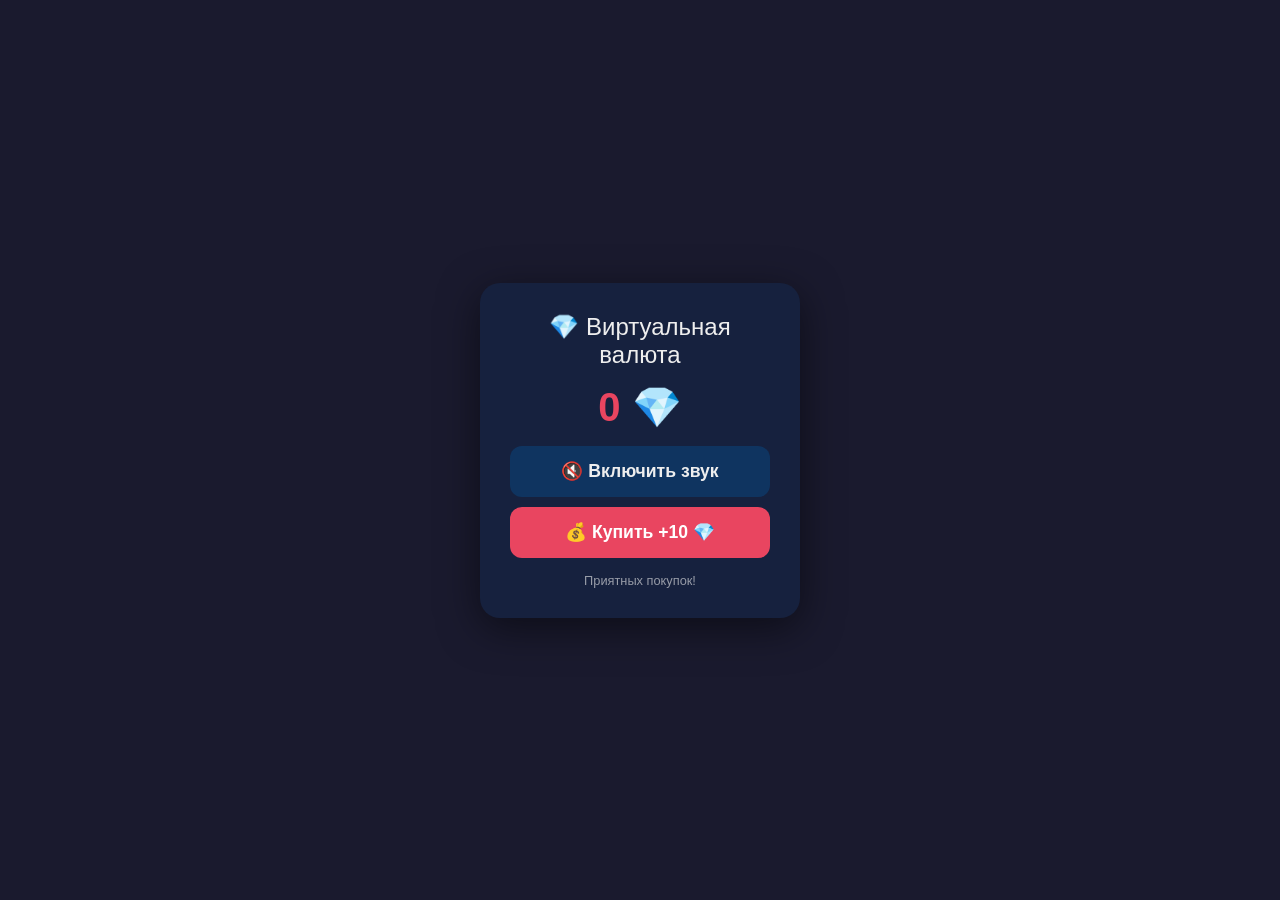
==== index.html @ 6dcc49ac "Add files via upload" ====
<!DOCTYPE html>
<html lang="ru">
<head>
    <meta charset="UTF-8">
    <meta name="viewport" content="width=device-width, initial-scale=1.0">
    <title>Магазин Виртов</title>
    <script src="https://telegram.org/js/telegram-web-app.js"></script>
    <style>
        * {
            margin: 0;
            padding: 0;
            box-sizing: border-box;
        }
        
        body {
            background: #1a1a2e;
            color: #eee;
            font-family: 'Segoe UI', sans-serif;
            display: flex;
            flex-direction: column;
            align-items: center;
            justify-content: center;
            min-height: 100vh;
            padding: 20px;
            user-select: none;
            -webkit-tap-highlight-color: transparent;
        }
        
        .card {
            background: #16213e;
            border-radius: 20px;
            padding: 30px;
            text-align: center;
            max-width: 320px;
            width: 100%;
            box-shadow: 0 10px 40px rgba(0,0,0,0.5);
        }
        
        .title {
            font-size: 1.5em;
            margin-bottom: 15px;
        }
        
        .balance {
            font-size: 2.5em;
            font-weight: bold;
            color: #e94560;
            margin: 15px 0;
        }
        
        .btn {
            display: block;
            width: 100%;
            padding: 15px;
            margin: 10px 0;
            border: none;
            border-radius: 12px;
            font-size: 1.1em;
            font-weight: bold;
            cursor: pointer;
            transition: transform 0.1s, box-shadow 0.1s;
        }
        
        .btn:active {
            transform: scale(0.95);
        }
        
        .btn-buy {
            background: #e94560;
            color: white;
        }
        
        .btn-sound {
            background: #0f3460;
            color: #eee;
        }
        
        .btn-sound.active {
            background: #1a8a3f;
        }

        .pulse {
            animation: pulse 0.3s ease-out;
        }
        
        @keyframes pulse {
            0% { transform: scale(1); }
            50% { transform: scale(1.1); background: #ff6b81; }
            100% { transform: scale(1); }
        }
    </style>
</head>
<body>
    <div class="card">
        <div class="title">💎 Виртуальная валюта</div>
        <div class="balance" id="balance">0 💎</div>
        <button class="btn btn-sound" id="btnSound">🔇 Включить звук</button>
        <button class="btn btn-buy" id="btnBuy">💰 Купить +10 💎</button>
        <p style="margin-top: 15px; font-size: 0.8em; opacity: 0.6;">Приятных покупок!</p>
    </div>

    <audio id="bgMusic" loop preload="auto">
        <source src="bg-music.mp3" type="audio/mpeg">
    </audio>
    <audio id="clickSound" preload="auto">
        <source src="click.mp3" type="audio/mpeg">
    </audio>
    <audio id="buySound" preload="auto">
        <source src="buy.mp3" type="audio/mpeg">
    </audio>

    <script>
        const tg = window.Telegram.WebApp;
        tg.expand();
        
        let balance = 0;
        let soundEnabled = false;
        
        const bgMusic = document.getElementById('bgMusic');
        const clickSound = document.getElementById('clickSound');
        const buySound = document.getElementById('buySound');
        const btnSound = document.getElementById('btnSound');
        const btnBuy = document.getElementById('btnBuy');
        const balanceEl = document.getElementById('balance');
        
        bgMusic.volume = 0.4;
        clickSound.volume = 0.7;
        buySound.volume = 0.8;

        function playSound(sound) {
            if (!soundEnabled) return;
            sound.currentTime = 0;
            sound.play().catch(() => {});
        }

        function toggleSound() {
            soundEnabled = !soundEnabled;
            
            if (soundEnabled) {
                btnSound.textContent = '🔊 Звук вкл';
                btnSound.classList.add('active');
                bgMusic.play().catch(() => {});
            } else {
                btnSound.textContent = '🔇 Включить звук';
                btnSound.classList.remove('active');
                bgMusic.pause();
            }
            playSound(clickSound);
        }

        function buyVirts() {
            balance += 10;
            balanceEl.textContent = balance + ' 💎';
            
            balanceEl.classList.remove('pulse');
            void balanceEl.offsetWidth;
            balanceEl.classList.add('pulse');
            
            playSound(buySound);
            
            tg.sendData(JSON.stringify({
                action: 'buy',
                amount: 10,
                balance: balance
            }));
        }

        btnSound.addEventListener('click', toggleSound);
        btnBuy.addEventListener('click', buyVirts);
        
        if (!soundEnabled) {
            bgMusic.pause();
        }
    </script>
</body>
</html>
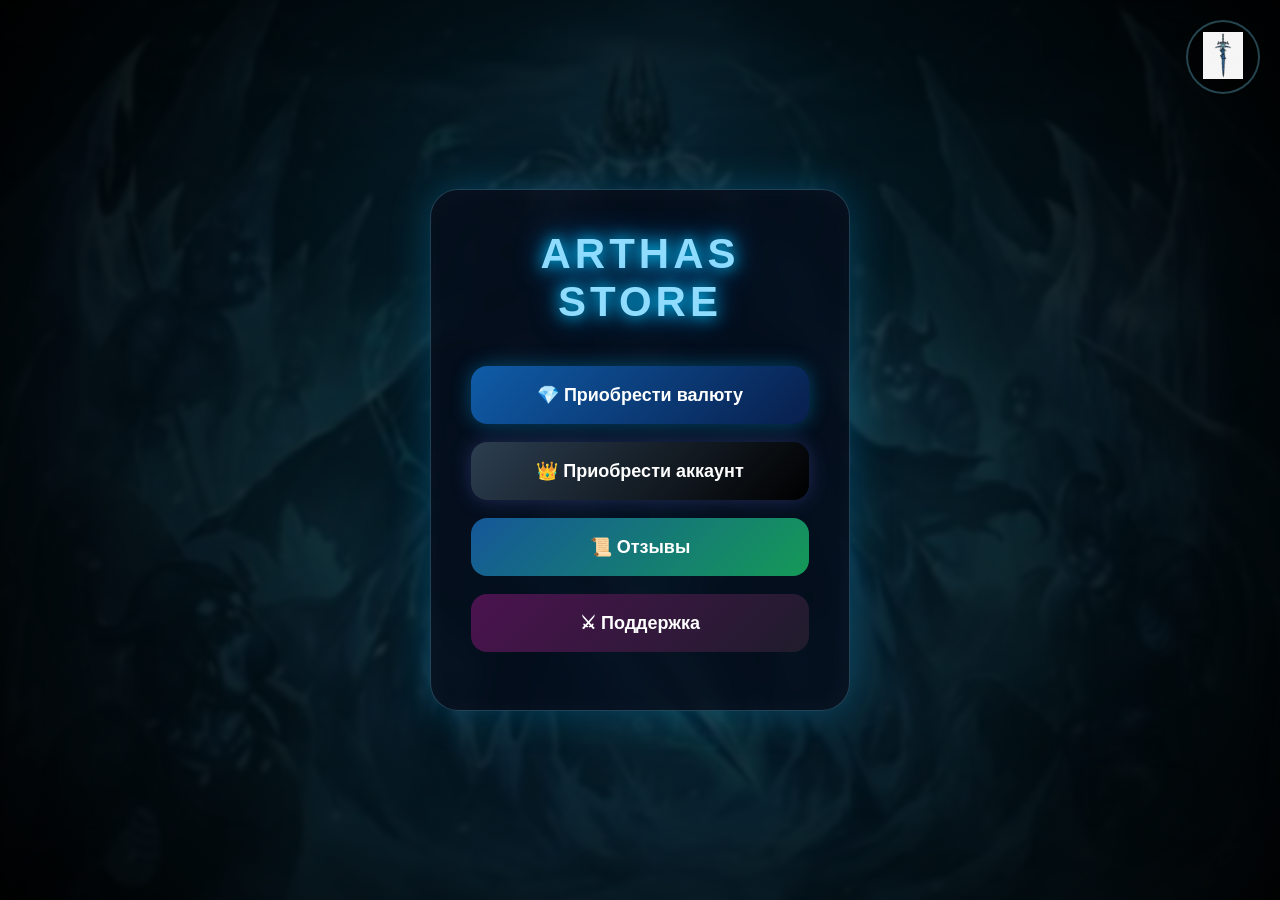
==== commit d0b80759: "Create index.html" ====
--- a/index.html
+++ b/index.html
@@ -1,176 +1,120 @@
-<!DOCTYPE html>
-<html lang="ru">
-<head>
-    <meta charset="UTF-8">
-    <meta name="viewport" content="width=device-width, initial-scale=1.0">
-    <title>Магазин Виртов</title>
-    <script src="https://telegram.org/js/telegram-web-app.js"></script>
-    <style>
-        * {
-            margin: 0;
-            padding: 0;
-            box-sizing: border-box;
-        }
-        
-        body {
-            background: #1a1a2e;
-            color: #eee;
-            font-family: 'Segoe UI', sans-serif;
-            display: flex;
-            flex-direction: column;
-            align-items: center;
-            justify-content: center;
-            min-height: 100vh;
-            padding: 20px;
-            user-select: none;
-            -webkit-tap-highlight-color: transparent;
-        }
-        
-        .card {
-            background: #16213e;
-            border-radius: 20px;
-            padding: 30px;
-            text-align: center;
-            max-width: 320px;
-            width: 100%;
-            box-shadow: 0 10px 40px rgba(0,0,0,0.5);
-        }
-        
-        .title {
-            font-size: 1.5em;
-            margin-bottom: 15px;
-        }
-        
-        .balance {
-            font-size: 2.5em;
-            font-weight: bold;
-            color: #e94560;
-            margin: 15px 0;
-        }
-        
-        .btn {
-            display: block;
-            width: 100%;
-            padding: 15px;
-            margin: 10px 0;
-            border: none;
-            border-radius: 12px;
-            font-size: 1.1em;
-            font-weight: bold;
-            cursor: pointer;
-            transition: transform 0.1s, box-shadow 0.1s;
-        }
-        
-        .btn:active {
-            transform: scale(0.95);
-        }
-        
-        .btn-buy {
-            background: #e94560;
-            color: white;
-        }
-        
-        .btn-sound {
-            background: #0f3460;
-            color: #eee;
-        }
-        
-        .btn-sound.active {
-            background: #1a8a3f;
-        }
-
-        .pulse {
-            animation: pulse 0.3s ease-out;
-        }
-        
-        @keyframes pulse {
-            0% { transform: scale(1); }
-            50% { transform: scale(1.1); background: #ff6b81; }
-            100% { transform: scale(1); }
-        }
-    </style>
-</head>
-<body>
-    <div class="card">
-        <div class="title">💎 Виртуальная валюта</div>
-        <div class="balance" id="balance">0 💎</div>
-        <button class="btn btn-sound" id="btnSound">🔇 Включить звук</button>
-        <button class="btn btn-buy" id="btnBuy">💰 Купить +10 💎</button>
-        <p style="margin-top: 15px; font-size: 0.8em; opacity: 0.6;">Приятных покупок!</p>
-    </div>
-
-    <audio id="bgMusic" loop preload="auto">
-        <source src="bg-music.mp3" type="audio/mpeg">
-    </audio>
-    <audio id="clickSound" preload="auto">
-        <source src="click.mp3" type="audio/mpeg">
-    </audio>
-    <audio id="buySound" preload="auto">
-        <source src="buy.mp3" type="audio/mpeg">
-    </audio>
-
-    <script>
-        const tg = window.Telegram.WebApp;
-        tg.expand();
-        
-        let balance = 0;
-        let soundEnabled = false;
-        
-        const bgMusic = document.getElementById('bgMusic');
-        const clickSound = document.getElementById('clickSound');
-        const buySound = document.getElementById('buySound');
-        const btnSound = document.getElementById('btnSound');
-        const btnBuy = document.getElementById('btnBuy');
-        const balanceEl = document.getElementById('balance');
-        
-        bgMusic.volume = 0.4;
-        clickSound.volume = 0.7;
-        buySound.volume = 0.8;
-
-        function playSound(sound) {
-            if (!soundEnabled) return;
-            sound.currentTime = 0;
-            sound.play().catch(() => {});
-        }
-
-        function toggleSound() {
-            soundEnabled = !soundEnabled;
-            
-            if (soundEnabled) {
-                btnSound.textContent = '🔊 Звук вкл';
-                btnSound.classList.add('active');
-                bgMusic.play().catch(() => {});
-            } else {
-                btnSound.textContent = '🔇 Включить звук';
-                btnSound.classList.remove('active');
-                bgMusic.pause();
-            }
-            playSound(clickSound);
-        }
-
-        function buyVirts() {
-            balance += 10;
-            balanceEl.textContent = balance + ' 💎';
-            
-            balanceEl.classList.remove('pulse');
-            void balanceEl.offsetWidth;
-            balanceEl.classList.add('pulse');
-            
-            playSound(buySound);
-            
-            tg.sendData(JSON.stringify({
-                action: 'buy',
-                amount: 10,
-                balance: balance
-            }));
-        }
-
-        btnSound.addEventListener('click', toggleSound);
-        btnBuy.addEventListener('click', buyVirts);
-        
-        if (!soundEnabled) {
-            bgMusic.pause();
-        }
-    </script>
-</body>
-</html>+<!DOCTYPE html>
+<html lang="ru">
+
+<head>
+
+    <meta charset="UTF-8">
+
+    <meta name="viewport"
+          content="width=device-width, initial-scale=1.0">
+
+    <title>Arthas Store</title>
+
+    <script src="https://telegram.org/js/telegram-web-app.js"></script>
+
+    <!-- CSS -->
+
+    <link rel="stylesheet"
+          href="project/css/reset.css">
+
+    <link rel="stylesheet"
+          href="project/css/variables.css">
+
+    <link rel="stylesheet"
+          href="project/css/animations.css">
+
+    <link rel="stylesheet"
+          href="project/css/buttons.css">
+
+    <link rel="stylesheet"
+          href="project/css/music-button.css">
+
+    <link rel="stylesheet"
+          href="project/css/menu.css">
+
+    <link rel="stylesheet"
+          href="project/css/main.css">
+
+</head>
+
+<body>
+
+<div class="overlay"></div>
+
+<!-- MUSIC BUTTON -->
+
+<button class="music-btn"
+        id="musicToggle">
+
+    <img src="project/assets/images/frostmourne.png"
+         alt="music">
+
+</button>
+
+<!-- MAIN MENU -->
+
+<div class="menu-container">
+
+    <h1 class="main-title">
+
+        ARTHAS STORE
+
+    </h1>
+
+    <div class="menu-buttons">
+
+        <button class="menu-btn buy-btn"
+                id="buyCurrencyBtn">
+
+            💎 Приобрести валюту
+
+        </button>
+
+        <button class="menu-btn account-btn"
+                id="buyAccountBtn">
+
+            👑 Приобрести аккаунт
+
+        </button>
+
+        <button class="menu-btn reviews-btn"
+                id="reviewsBtn">
+
+            📜 Отзывы
+
+        </button>
+
+        <button class="menu-btn support-btn"
+                id="supportBtn">
+
+            ⚔ Поддержка
+
+        </button>
+
+    </div>
+
+</div>
+
+<!-- AUDIO -->
+
+<audio id="bgMusic" loop>
+
+    <source src="project/assets/audio/bg-music.mp3"
+            type="audio/mpeg">
+
+</audio>
+
+<!-- JS -->
+
+<script src="project/js/audio.js"></script>
+
+<script src="project/js/menu.js"></script>
+
+<script src="project/js/telegram.js"></script>
+
+<script src="project/js/effects.js"></script>
+
+<script src="project/js/app.js"></script>
+
+</body>
+</html>
--- a/project/css/variables.css
+++ b/project/css/variables.css
@@ -0,0 +1,16 @@
+:root {
+
+    --ice-blue: #7ddfff;
+    --dark-blue: #07111f;
+    --frost-glow: #00cfff;
+
+    --card-bg:
+        rgba(8, 15, 30, 0.78);
+
+    --main-transition:
+        .25s ease;
+
+    --shadow-main:
+        0 0 25px rgba(0,191,255,.35);
+
+}
--- a/project/css/animations.css
+++ b/project/css/animations.css
@@ -0,0 +1,35 @@
+@keyframes pulse {
+
+    0% {
+        transform: scale(1);
+    }
+
+    50% {
+        transform: scale(1.06);
+    }
+
+    100% {
+        transform: scale(1);
+    }
+
+}
+
+@keyframes frostGlow {
+
+    0% {
+        box-shadow:
+            0 0 10px #00bfff;
+    }
+
+    50% {
+        box-shadow:
+            0 0 30px #00bfff,
+            0 0 60px #008cff;
+    }
+
+    100% {
+        box-shadow:
+            0 0 10px #00bfff;
+    }
+
+}
--- a/project/css/buttons.css
+++ b/project/css/buttons.css
@@ -0,0 +1,39 @@
+.menu-btn {
+    width: 100%;
+
+    margin-bottom: 18px;
+    padding: 18px;
+
+    border-radius: 16px;
+    border: none;
+
+    color: white;
+    font-size: 18px;
+    font-weight: bold;
+
+    cursor: pointer;
+
+    transition: .25s ease;
+}
+
+.menu-btn:hover {
+    transform: translateY(-3px) scale(1.02);
+}
+
+.buy-btn {
+    background: linear-gradient(135deg, #0f5ca8, #081f4d);
+    box-shadow: 0 0 20px rgba(0,180,255,.35);
+}
+
+.account-btn {
+    background: linear-gradient(135deg, #2c3e50, #000000);
+    box-shadow: 0 0 20px rgba(120,120,255,.25);
+}
+
+.reviews-btn {
+    background: linear-gradient(135deg, #155799, #159957);
+}
+
+.support-btn {
+    background: linear-gradient(135deg, #4b134f, #1f1c2c);
+}
--- a/project/css/music-button.css
+++ b/project/css/music-button.css
@@ -0,0 +1,50 @@
+.music-btn {
+
+    position: fixed;
+
+    top: 20px;
+    right: 20px;
+
+    width: 74px;
+    height: 74px;
+
+    border-radius: 50%;
+
+    background:
+        rgba(0,0,0,.45);
+
+    border:
+        2px solid rgba(120,220,255,.3);
+
+    z-index: 100;
+
+    cursor: pointer;
+
+    backdrop-filter: blur(5px);
+
+    transition:
+        .3s ease;
+
+}
+
+.music-btn img {
+
+    width: 40px;
+
+    pointer-events: none;
+
+}
+
+.music-btn:hover {
+
+    transform:
+        scale(1.05);
+
+}
+
+.music-btn.active {
+
+    animation:
+        frostGlow 2s infinite;
+
+}
--- a/project/css/menu.css
+++ b/project/css/menu.css
@@ -0,0 +1,36 @@
+.menu-container {
+    position: relative;
+    z-index: 2;
+
+    width: 90%;
+    max-width: 420px;
+
+    padding: 40px;
+
+    border-radius: 28px;
+
+    background: rgba(5,10,25,.72);
+
+    border: 1px solid rgba(120,220,255,.25);
+
+    box-shadow:
+        0 0 40px rgba(0,180,255,.25),
+        inset 0 0 30px rgba(255,255,255,.03);
+
+    backdrop-filter: blur(10px);
+}
+
+.main-title {
+    text-align: center;
+
+    color: #8fdcff;
+
+    font-size: 42px;
+    letter-spacing: 4px;
+
+    text-shadow:
+        0 0 15px #00cfff,
+        0 0 30px #008cff;
+
+    margin-bottom: 40px;
+}
--- a/project/css/main.css
+++ b/project/css/main.css
@@ -0,0 +1,27 @@
+body {
+    margin: 0;
+    min-height: 100vh;
+    overflow: hidden;
+
+    font-family: 'Segoe UI', sans-serif;
+
+    background:
+        linear-gradient(rgba(0,0,0,.75), rgba(0,0,0,.75)),
+        url('../assets/images/fon.jpg') center/cover no-repeat;
+
+    display: flex;
+    justify-content: center;
+    align-items: center;
+}
+
+.overlay {
+    position: fixed;
+    inset: 0;
+
+    background:
+        radial-gradient(circle at center,
+        rgba(0,180,255,.15),
+        rgba(0,0,0,.85));
+
+    backdrop-filter: blur(2px);
+}
